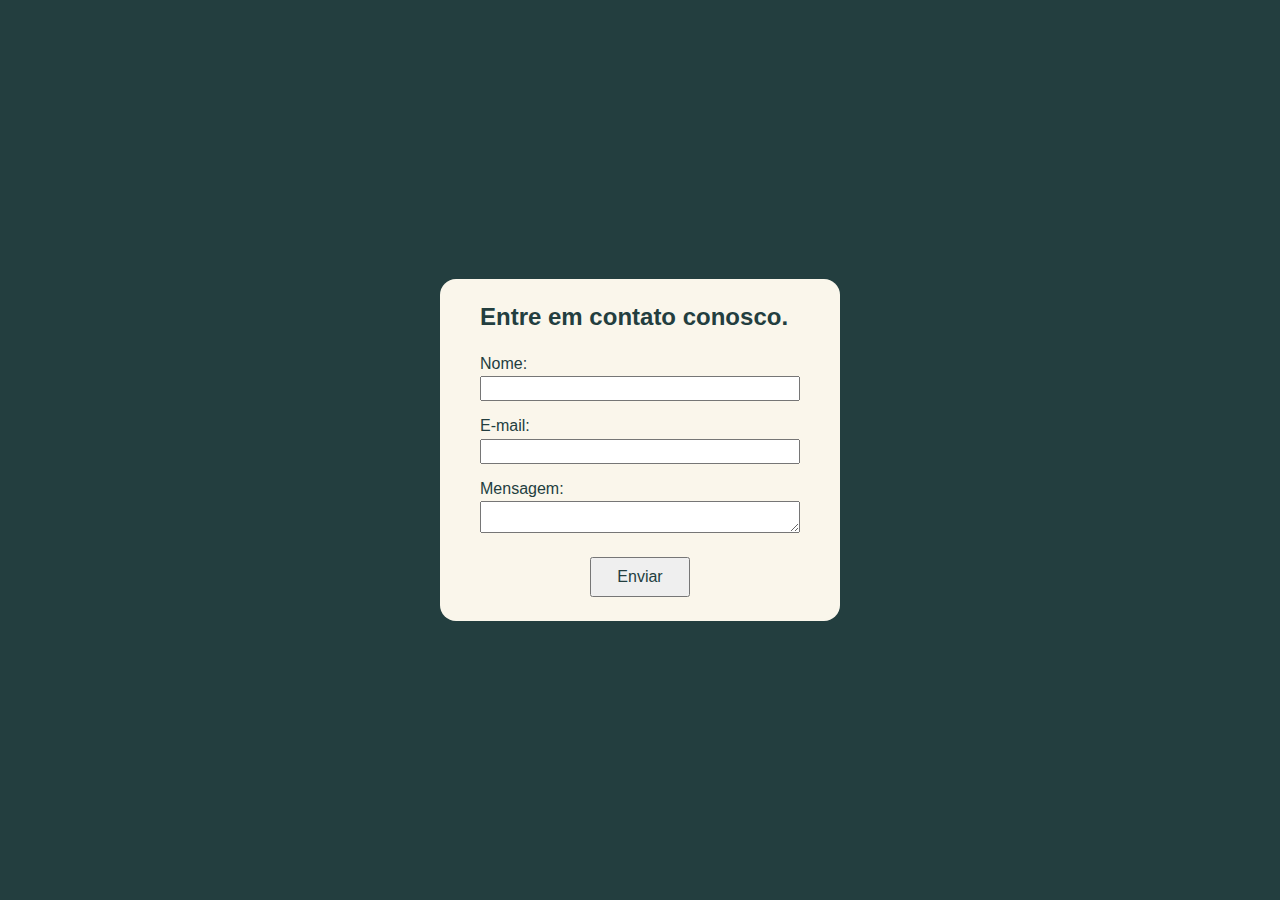
==== formulario-contato.html @ 14b7b501 "update final" ====
<!DOCTYPE html>
<html lang="en">
<head>
  <meta charset="UTF-8">
  <meta http-equiv="X-UA-Compatible" content="IE=edge">
  <meta name="viewport" content="width=device-width, initial-scale=1.0">
  <link rel="shortcut icon" type="imagex/png" href="img/iconet-removebg-preview.ico">
  <link rel="stylesheet" href="formulario-style.css">
  <script src="formulario-script.js" defer></script>
  <title>Contate-nos</title>
</head>
<body>
  
  <form action="">
    <h2>Entre em contato conosco.</h2>
    <label for="username">Nome:</label>
    <input type="text" id="username" name="username">
    <p id="username-helper" class="helper-text"></p>

    <label for="email">E-mail:</label>
    <input type="email" id="email" name="email">
    <p id="email-helper" class="helper-text visible"></p>

    <label for="message">Mensagem:</label>
    <textarea id="mensagem" name="mensagem"></textarea>
    <p id="message-helper" class="helper-text"></p>

    <button type="submit">Enviar</button>
  </form>
</body>
</html>
---- formulario-style.css ----
* {
    margin: 0;
    padding: 0;
    box-sizing: border-box;
    font-family: 'League Spartan', sans-serif;
    color: #233E3F;
  }
  
  body {
    height: 100vh;
    display: flex;
    align-items: center;
    justify-content: center;
    background-color: #233E3F;
  }
  
  form {
    display: flex;
    flex-direction: column;
    width: 400px;
    background-color: #FAF6EB;
    border-radius: 16px;
    padding: 1.5rem 40px;
  }
  
  h2 {
    font-size: 1.5rem;
    margin-bottom: 1.5rem;
  }
  
  label {
    margin-bottom: .2rem;
    position: relative;
  }
  
  label:not(:first-of-type){
    margin-top: 1rem;
  }
  
  input {
    padding: .2rem .5rem;
  }
  
  .helper-text {
    display: none;
    font-size: .8rem;
    color: darkred;
  }
  
  button {
    width: 100px;
    height: 40px;
    margin-top: 1.5rem;
    font-size: 1rem;
    align-self: center;
  }
  

  .required-popup::after {
    content: "*Campo obrigatório";
    position: absolute;
    top: 0;
    right: 0;
    color: #DFDFDF;
    font-size: .65rem;
    padding: .2rem .3rem;
    width: auto;
    display: block;
    background-color: #202020;
  }
  
  input.error {
    border: solid 2px #992020;
    background-color: #CCBBBB;
    color: #662020;
  }
  
  input.correct {
    background-color: #BBCCBB;
    border: solid 2px #206620;
    color: #206620;
  }
  
  .visible {
    display: block;
  }
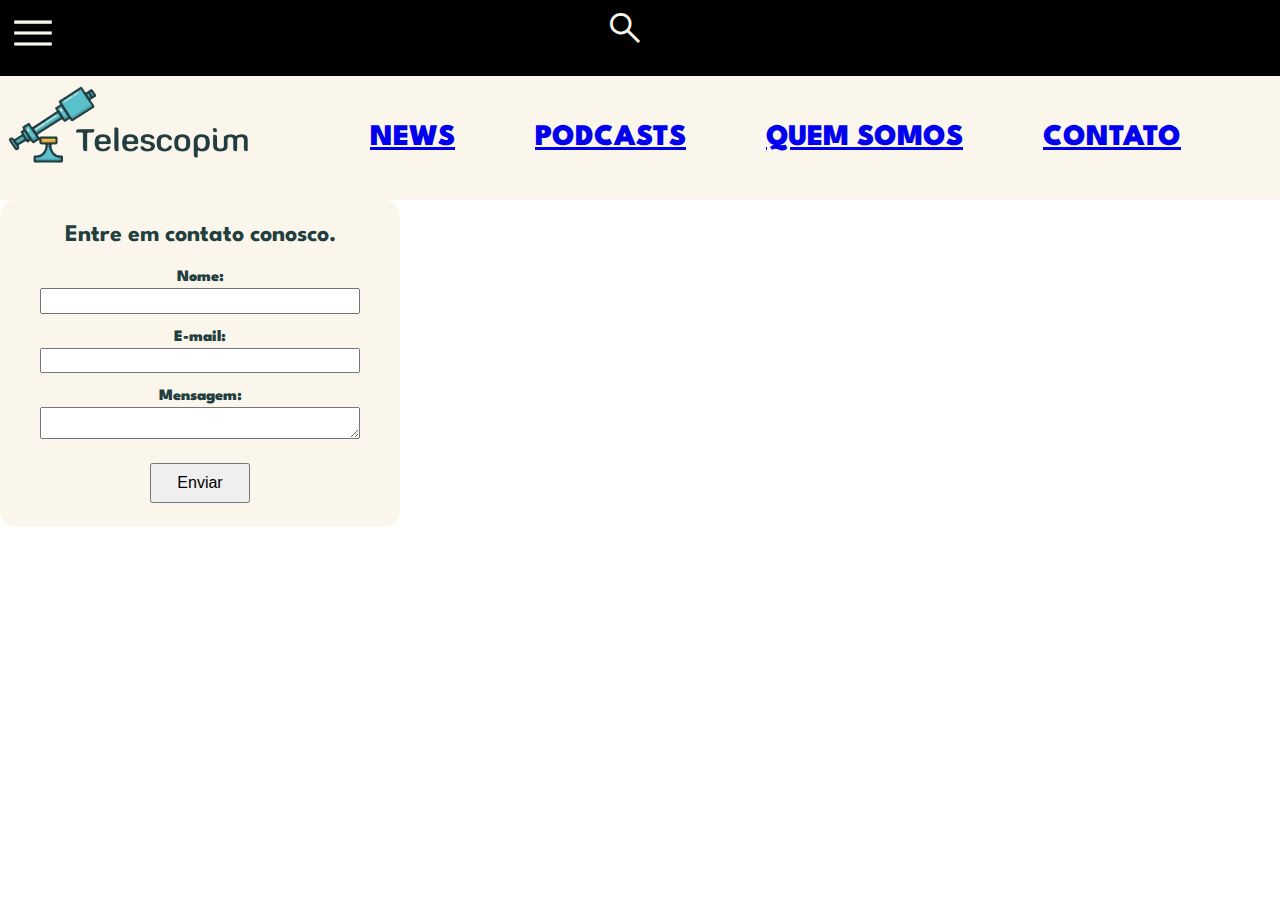
==== commit 6267cd82: "update" ====
--- a/formulario-contato.html
+++ b/formulario-contato.html
@@ -6,11 +6,65 @@
   <meta name="viewport" content="width=device-width, initial-scale=1.0">
   <link rel="shortcut icon" type="imagex/png" href="img/iconet-removebg-preview.ico">
   <link rel="stylesheet" href="formulario-style.css">
+  <link rel="icon" href="imagem/Design_sem_nome__9_-removebg-preview.png">
+  <link rel="preconnect" href="https://fonts.googleapis.com">
+  <link rel="preconnect" href="https://fonts.gstatic.com" crossorigin>
+  <link rel="stylesheet" href="https://cdnjs.cloudflare.com/ajax/libs/font-awesome/4.7.0/css/font-awesome.css" integrity="sha512-5A8nwdMOWrSz20fDsjczgUidUBR8liPYU+WymTZP1lmY9G6Oc7HlZv156XqnsgNUzTyMefFTcsFH/tnJE/+xBg==" crossorigin="anonymous" referrerpolicy="no-referrer" />
+  <link rel="stylesheet" href="https://cdnjs.cloudflare.com/ajax/libs/font-awesome/4.7.0/css/font-awesome.min.css" integrity="sha512-SfTiTlX6kk+qitfevl/7LibUOeJWlt9rbyDn92a1DqWOw9vWG2MFoays0sgObmWazO5BQPiFucnnEAjpAB+/Sw==" crossorigin="anonymous" referrerpolicy="no-referrer" />
+  <link href="https://fonts.googleapis.com/css2?family=League+Spartan&display=swap" rel="stylesheet">
+  <link rel="stylesheet" href="https://fonts.googleapis.com/css2?family=Material+Symbols+Outlined:opsz,wght,FILL,GRAD@20..48,100..700,0..1,-50..200" />
   <script src="formulario-script.js" defer></script>
+
   <title>Contate-nos</title>
 </head>
+
 <body>
-  
+  <header>
+        
+    <nav class="socialp">   
+        <div id="burguer" class="material-symbols-outlined">
+            menu
+        </div>
+
+        <div class="search-box">
+            <div id="search" class="material-symbols-outlined">
+                search
+            </div> 
+            <div class="input-search">
+                <input type="text" name="" id="" placeholder="Digite o que procura">
+            </div>
+            <div class="btn-close">
+                <i class="bi bi-x-circle"></i>
+            </div>
+        </div>
+        
+        <ul class="social">
+            <li><a href="https://www.facebook.com"  target="_blank"><i class="bi bi-facebook"></i></a></li>
+            <li><a href="https://twitter.com/"  target="_blank"><i class="bi bi-twitter-x"></i></a></li>
+            <li><a href="https://www.instagram.com/"  target="_blank"><i class="bi bi-instagram"></i></a></li>
+        </ul>
+    </nav>
+    <nav class="page">
+        <a href="index.html">
+            <img src="src/img/Telescopium_logo.png" alt="">
+        </a>
+        <ul class="pages">
+            <a href="index.html">
+                <li><p>NEWS</p></li>
+            </a>
+            <a href="podcast.html">
+                <li><p>PODCASTS</p></li>                
+            </a>
+
+            <a href="quem-somos.html">
+                <li><p>QUEM SOMOS</p></li>
+            </a>
+            <a href="formulario-contato.html">
+                <li><p>CONTATO</p></li>
+            </a>
+        </ul>
+    </nav>
+</header>
   <form action="">
     <h2>Entre em contato conosco.</h2>
     <label for="username">Nome:</label>
--- a/formulario-style.css
+++ b/formulario-style.css
@@ -2,16 +2,147 @@
     margin: 0;
     padding: 0;
     box-sizing: border-box;
+}
+  body {
+    height: 100vh;
+    width: 100vw;
+    text-align: center;
+    justify-content: center;
     font-family: 'League Spartan', sans-serif;
     color: #233E3F;
-  }
-  
-  body {
-    height: 100vh;
-    display: flex;
+    font-weight: 1000;
+  }
+
+  .search-box {
+    width: 60px;
+    height: 60px;
+    overflow: hidden;
+    display: flex;
+    justify-content: space-between;
+    position: relative;
+  }
+
+  .input-search{
+    position: absolute;
+    left: 80px;
+    width: 100%;
+    height: 100%;
+    line-height: 80px;
+  }
+
+  .input-search input {
+    border: 0;
+    outline: 0;
+    font-size: 20px;
+  }
+
+  .btn-close {
+    font-size: 20px;
+    margin-left: 15px;
+  }
+  
+  .bi{
+    color: #FAF6EB;
+  }
+  
+
+  .social, .socialp, header{
+    background-color: black; 
+    font-size: 30px;
+
+  }
+
+  nav {
+    background-color: #FAF6EB;
+  }
+
+ nav ul {
+    display: flex; 
     align-items: center;
-    justify-content: center;
+    height: 100%;
+  }
+
+  nav ul li {
+    margin-left: 30px;
+  }
+
+  #burguer {
+    color: #FAF6EB;
+    cursor: pointer;
+    font-size: 50px;
+    display: flex;
+  }
+
+  #burguer:hover {
     background-color: #233E3F;
+    color: #faf3e0;
+  }
+
+  #search {
+    color: #FAF6EB;
+    cursor: pointer;
+    font-size: 40px;
+  }
+  
+  #search:hover {
+    background-color: #FAF6EB;
+    color: black;
+  }
+  
+  #seta {
+    color: #233E3F;
+    cursor: pointer;
+    font-size: 15px;
+    font-weight: 1000;
+  }
+  
+  #seta:hover {
+    background-color: #233E3F;
+    color: #FAF6EB;
+  }
+
+  .socialp {
+    justify-content: space-between;
+    display: flex;
+    padding: 8px;
+    bottom: 12px;
+    
+  }
+
+   .social {
+    width: 60px;
+    height: 60px;
+    justify-content: right;
+    align-items: center;
+    list-style: none;
+    margin-top: auto;
+  }
+
+  .page {
+    justify-content: space-between;
+    display: flex;
+    padding: 8px;
+    bottom: 12px;
+    
+  }
+
+  .pages{
+    height: 100%;
+    font-size: 30px;
+    font-weight: bolder;
+    list-style: none;
+    margin: 0 auto;
+    padding: 40px;
+    gap: 50px;
+  }
+
+  @media  (max-width: 800px){
+    .pages {
+      display: none;
+    }
+    #burguer {
+      display: block;
+    }
   }
   
   form {
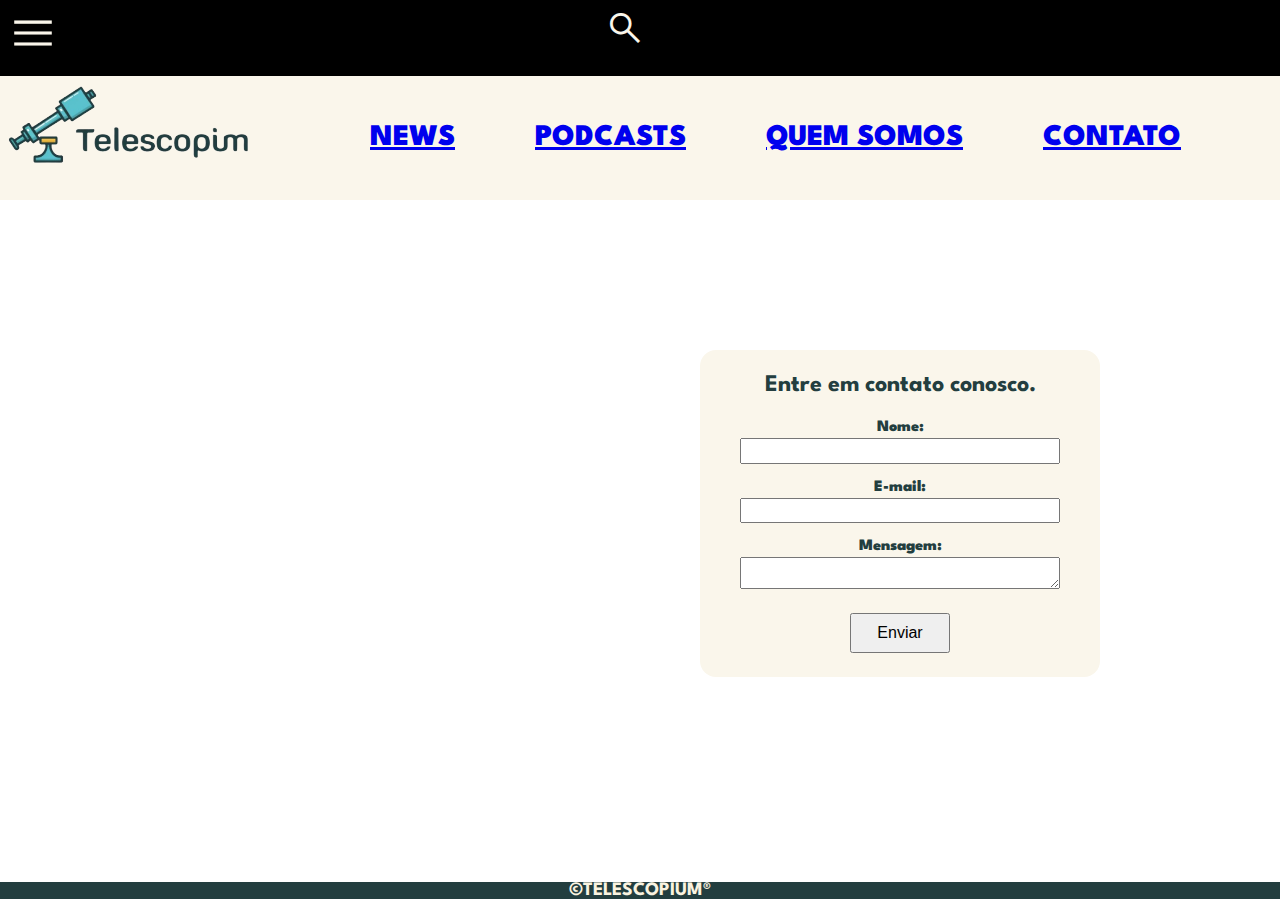
==== commit f1917758: "updtate" ====
--- a/formulario-contato.html
+++ b/formulario-contato.html
@@ -81,5 +81,12 @@
 
     <button type="submit">Enviar</button>
   </form>
+  <footer>
+    <div class="footer">
+        <h3 class="title-footer">
+            <p>&copy;TELESCOPIUM&reg;</p>
+        </h3>
+    </div>
+</footer>
 </body>
 </html>--- a/formulario-style.css
+++ b/formulario-style.css
@@ -149,6 +149,8 @@
     display: flex;
     flex-direction: column;
     width: 400px;
+    margin-top: 150px;
+    margin-left: 700px;
     background-color: #FAF6EB;
     border-radius: 16px;
     padding: 1.5rem 40px;
@@ -214,4 +216,19 @@
   
   .visible {
     display: block;
+  }
+  .footer {
+    justify-content: right;
+    align-items: center;
+    list-style: none;
+    margin-top: auto;
+    background-color: #233E3F;
+    margin-top: 205px;
+  }
+  
+  .title-footer {
+    font-size: 19px;
+    font-family: 'League Spartan', sans-serif;
+    color: #faf3e0;
+    text-align: center ;
   }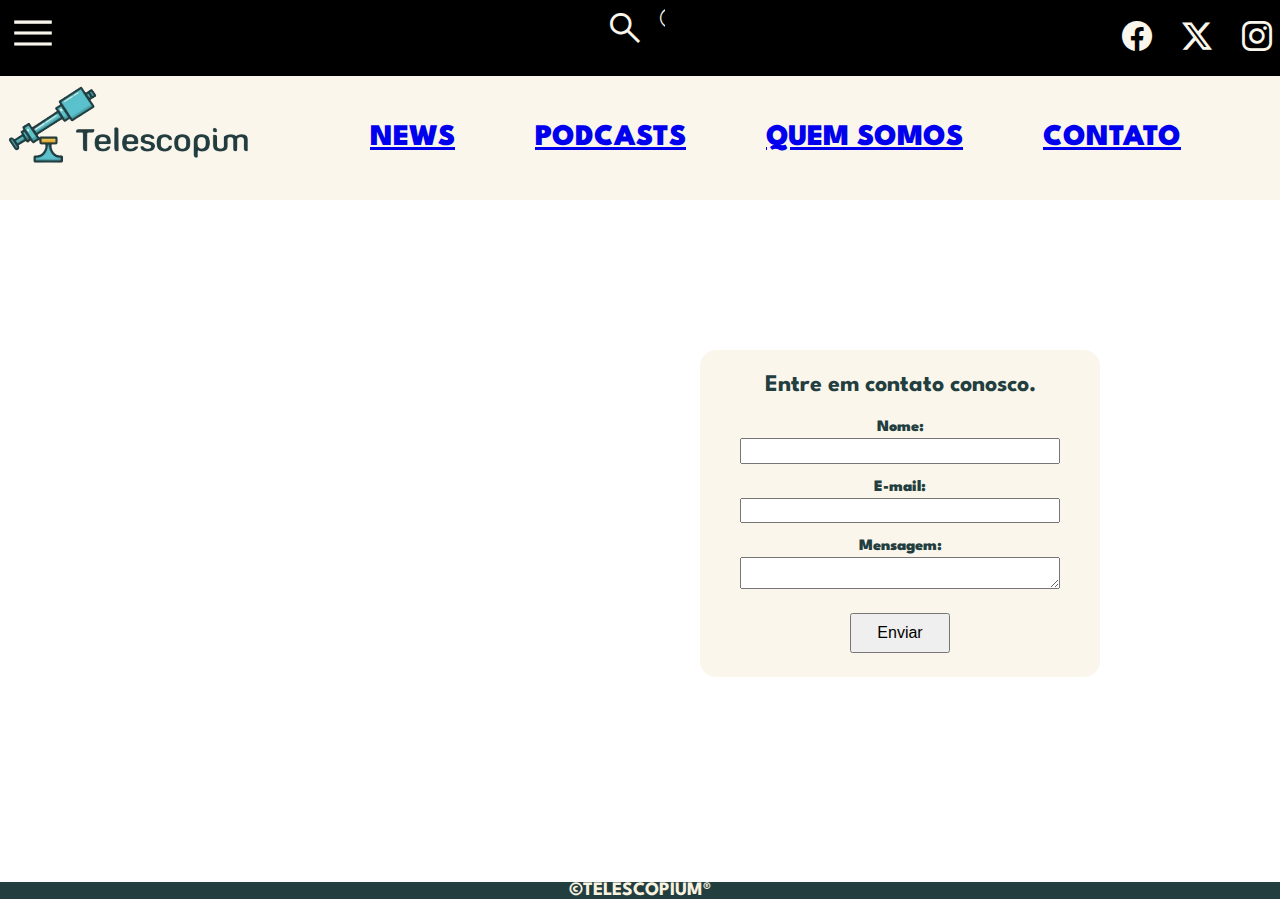
==== commit c492909b: "update form" ====
--- a/formulario-contato.html
+++ b/formulario-contato.html
@@ -7,12 +7,10 @@
   <link rel="shortcut icon" type="imagex/png" href="img/iconet-removebg-preview.ico">
   <link rel="stylesheet" href="formulario-style.css">
   <link rel="icon" href="imagem/Design_sem_nome__9_-removebg-preview.png">
-  <link rel="preconnect" href="https://fonts.googleapis.com">
   <link rel="preconnect" href="https://fonts.gstatic.com" crossorigin>
-  <link rel="stylesheet" href="https://cdnjs.cloudflare.com/ajax/libs/font-awesome/4.7.0/css/font-awesome.css" integrity="sha512-5A8nwdMOWrSz20fDsjczgUidUBR8liPYU+WymTZP1lmY9G6Oc7HlZv156XqnsgNUzTyMefFTcsFH/tnJE/+xBg==" crossorigin="anonymous" referrerpolicy="no-referrer" />
-  <link rel="stylesheet" href="https://cdnjs.cloudflare.com/ajax/libs/font-awesome/4.7.0/css/font-awesome.min.css" integrity="sha512-SfTiTlX6kk+qitfevl/7LibUOeJWlt9rbyDn92a1DqWOw9vWG2MFoays0sgObmWazO5BQPiFucnnEAjpAB+/Sw==" crossorigin="anonymous" referrerpolicy="no-referrer" />
-  <link href="https://fonts.googleapis.com/css2?family=League+Spartan&display=swap" rel="stylesheet">
+   <link href="https://fonts.googleapis.com/css2?family=League+Spartan&display=swap" rel="stylesheet">
   <link rel="stylesheet" href="https://fonts.googleapis.com/css2?family=Material+Symbols+Outlined:opsz,wght,FILL,GRAD@20..48,100..700,0..1,-50..200" />
+  <link rel="stylesheet" href="https://cdn.jsdelivr.net/npm/bootstrap-icons@1.11.3/font/bootstrap-icons.min.css">
   <script src="formulario-script.js" defer></script>
 
   <title>Contate-nos</title>
